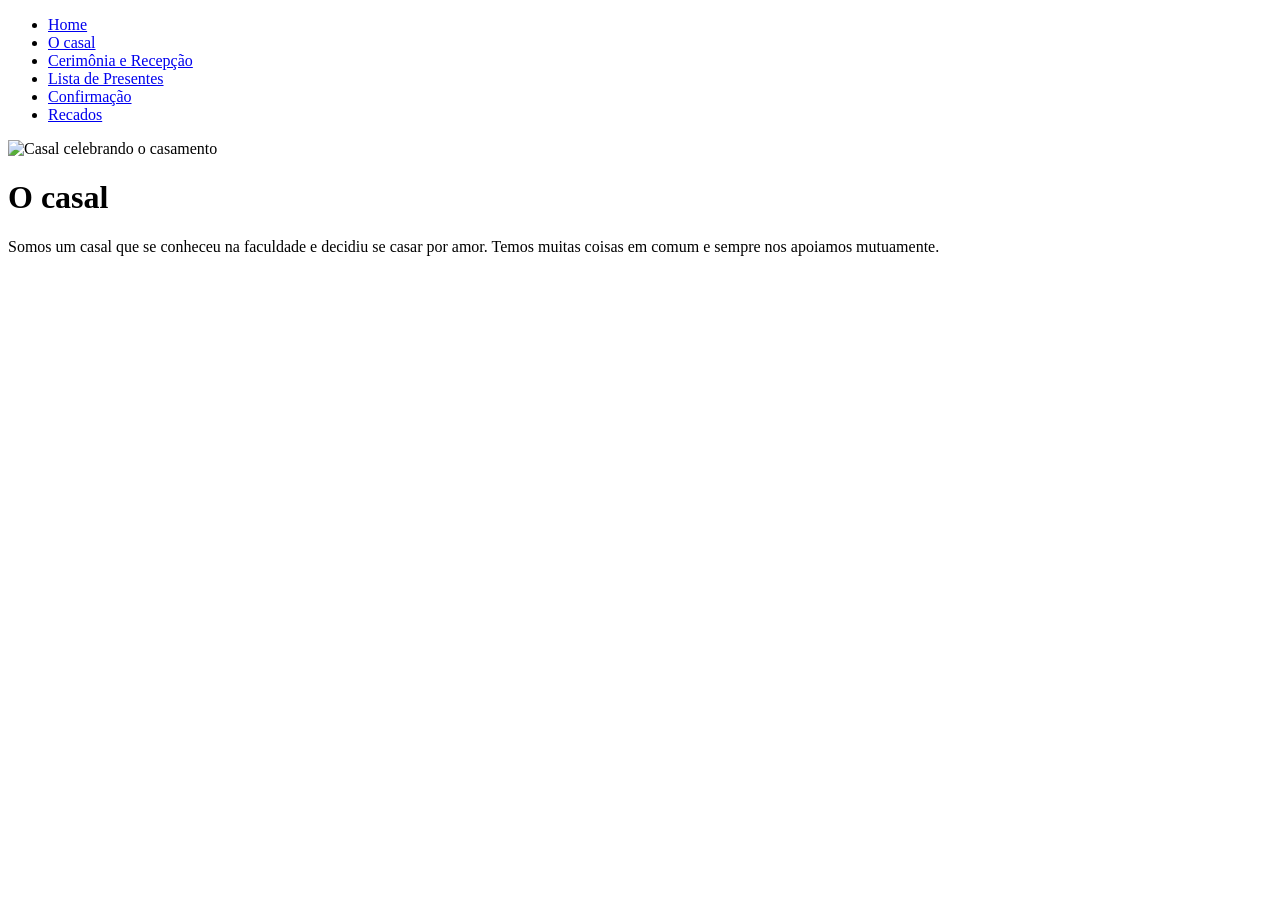
==== casal.html @ f7fcd836 "colocando imagens e pequenos textos" ====
<!DOCTYPE html>
<html lang="pt-BR">
<head>
    <meta charset="UTF-8">
    <meta name="viewport" content="width=device-width, initial-scale=1.0">
    <title>Convite de Casamento</title>
</head>
<body>
    <!-- Menu -->
    <nav>
        <ul>
            <li><a href="home.html">Home</a></li>
            <li><a href="casal.html">O casal</a></li>
            <li><a href="cerimonia.html">Cerimônia e Recepção</a></li>
            <li><a href="presentes.html">Lista de Presentes</a></li>
            <li><a href="confirmacao.html">Confirmação</a></li>
            <li><a href="recados.html">Recados</a></li>
        </ul>
    </nav>

    <main>
        <img 
            src="https://images.unsplash.com/photo-1519741497674-611481863552?auto=format&fit=crop&w=1200&q=80"
            alt="Casal celebrando o casamento"
        >
        <h1>O casal</h1>
        <p>Somos um casal que se conheceu na faculdade e decidiu se casar por amor. Temos muitas coisas em comum e sempre nos apoiamos mutuamente.</p>
    </main>
</body>
</html>
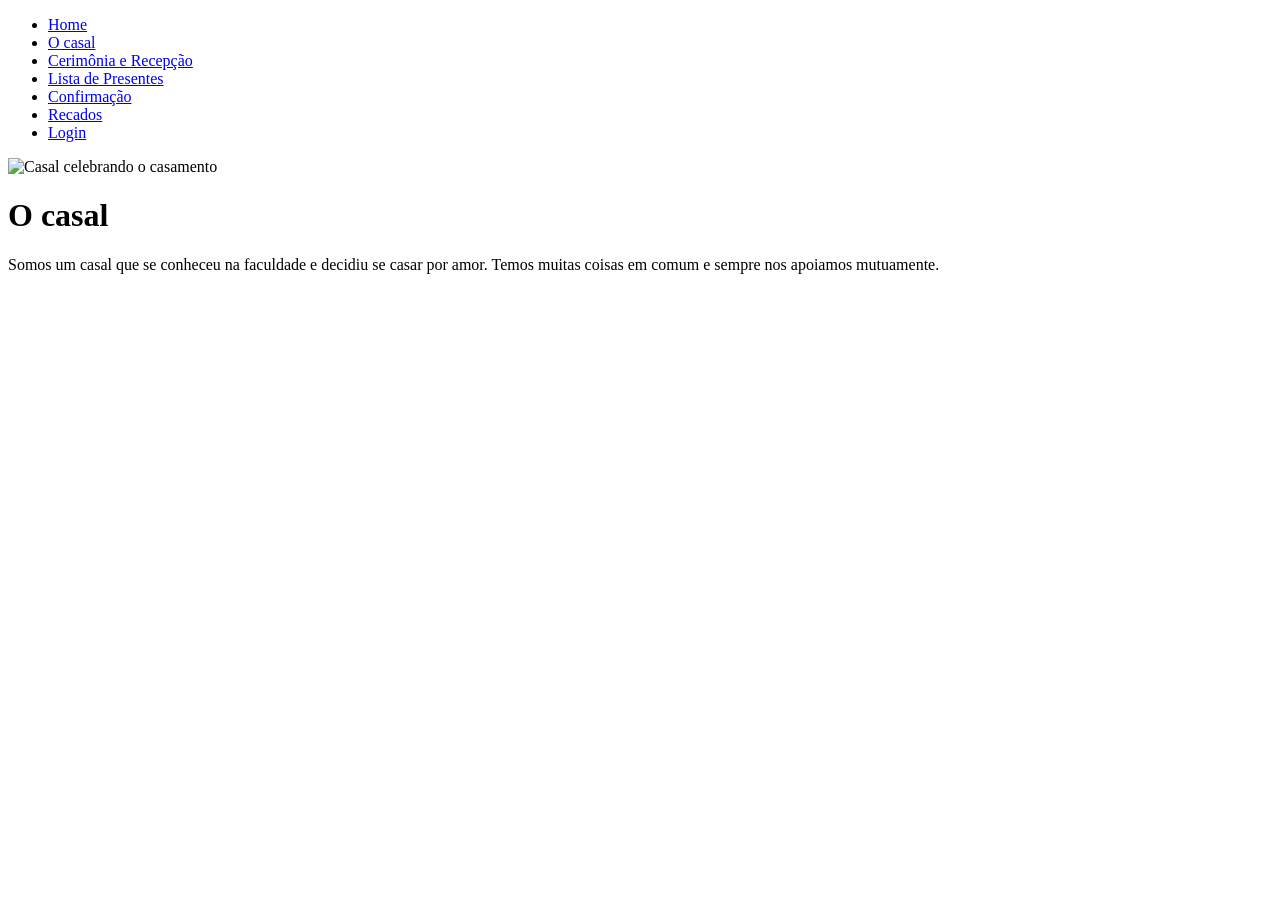
==== commit 0372f33b: "Adiciona área de login para os noivos" ====
--- a/casal.html
+++ b/casal.html
@@ -9,12 +9,13 @@
     <!-- Menu -->
     <nav>
         <ul>
-            <li><a href="home.html">Home</a></li>
+            <li><a href="index.html">Home</a></li>
             <li><a href="casal.html">O casal</a></li>
             <li><a href="cerimonia.html">Cerimônia e Recepção</a></li>
             <li><a href="presentes.html">Lista de Presentes</a></li>
             <li><a href="confirmacao.html">Confirmação</a></li>
             <li><a href="recados.html">Recados</a></li>
+            <li><a href="login.html">Login</a></li>
         </ul>
     </nav>
 
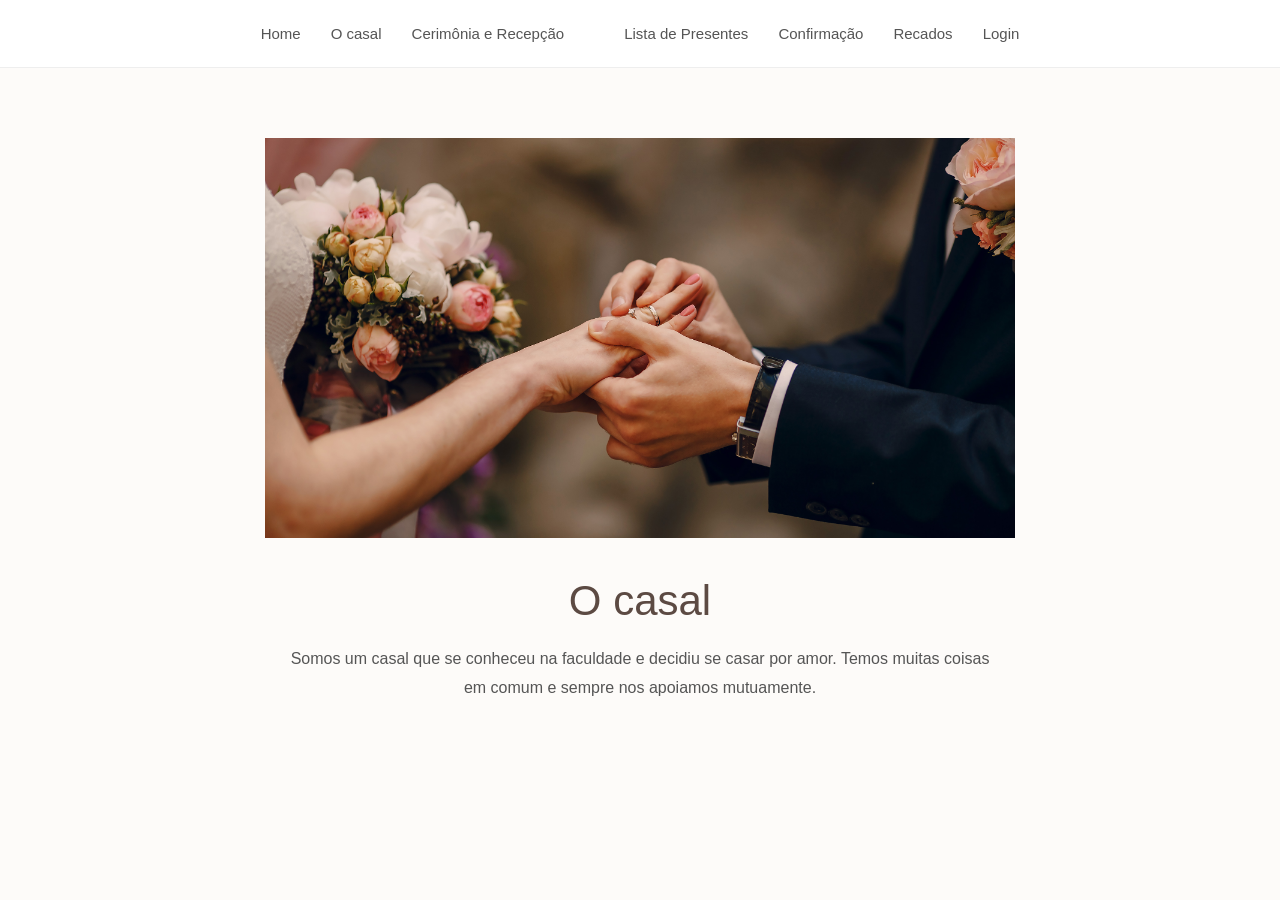
==== commit 35286072: "css" ====
--- a/casal.html
+++ b/casal.html
@@ -3,26 +3,25 @@
 <head>
     <meta charset="UTF-8">
     <meta name="viewport" content="width=device-width, initial-scale=1.0">
+    <link rel="shortcut icon" href="imagem.ico" type="image/x-icon">
+    <link rel="stylesheet" href="style.css">
     <title>Convite de Casamento</title>
 </head>
 <body>
-    <!-- Menu -->
-    <nav>
-        <ul>
-            <li><a href="index.html">Home</a></li>
-            <li><a href="casal.html">O casal</a></li>
-            <li><a href="cerimonia.html">Cerimônia e Recepção</a></li>
-            <li><a href="presentes.html">Lista de Presentes</a></li>
-            <li><a href="confirmacao.html">Confirmação</a></li>
-            <li><a href="recados.html">Recados</a></li>
-            <li><a href="login.html">Login</a></li>
-        </ul>
+    <nav class="menu">
+        <a href="index.html">Home</a>
+        <a href="casal.html">O casal</a>
+        <a href="cerimonia.html">Cerimônia e Recepção<a>
+        <a href="presentes.html">Lista de Presentes</a>
+        <a href="confirmacao.html">Confirmação</a>
+        <a href="recados.html">Recados</a>
+        <a href="login.html">Login</a>
     </nav>
 
     <main>
-        <img 
-            src="https://images.unsplash.com/photo-1519741497674-611481863552?auto=format&fit=crop&w=1200&q=80"
-            alt="Casal celebrando o casamento"
+        <img
+            src="imagens/casal.jpg"
+            alt="Casal colocando alianças"
         >
         <h1>O casal</h1>
         <p>Somos um casal que se conheceu na faculdade e decidiu se casar por amor. Temos muitas coisas em comum e sempre nos apoiamos mutuamente.</p>
--- a/style.css
+++ b/style.css
@@ -0,0 +1,72 @@
+.menu{
+    display: flex;
+    justify-content: center;
+    gap: 30px;
+    padding: 15px;
+}
+
+.menu a {
+    font-family: "Segoe UI", sans-serif;
+    font-size: 17px;
+    font-weight: 500;
+    color: black;
+    text-decoration: none;
+}
+.menu a:hover {
+    color: gray;
+}
+
+* { margin: 0; padding: 0; box-sizing: border-box; }
+
+body {
+    font-family: "Segoe UI", sans-serif; background-color: #fdfbf9; color: #555; 
+}
+
+.menu {
+    display: flex; justify-content: center; gap: 30px; padding: 25px; background-color: #fff; border-bottom: 1px solid #eee;
+}
+
+.menu a {
+    text-decoration: none;
+    color: #555;
+    font-size: 15px;
+}
+
+.menu a:hover {
+    color: #9b7b6d;
+}
+
+main {
+    max-width: 900px;
+    margin: 50px auto;
+    text-align: center;
+    padding: 20px;
+}
+
+main img {
+    width: 100%;
+    max-width: 750px;
+    height: 400px;
+    object-fit: cover;
+}
+
+h1 {
+    margin-top: 35px;
+    font-size: 42px;
+    font-weight: 400;
+    color: #5c4a43; }
+
+h2 {
+    margin-top: 15px;
+    font-size: 20px;
+    font-weight: 400;
+    color: #9b7b6d;
+}
+
+p {
+    max-width: 700px;
+    margin: 20px auto;
+    font-size: 16px;
+    line-height: 1.8;
+}
+
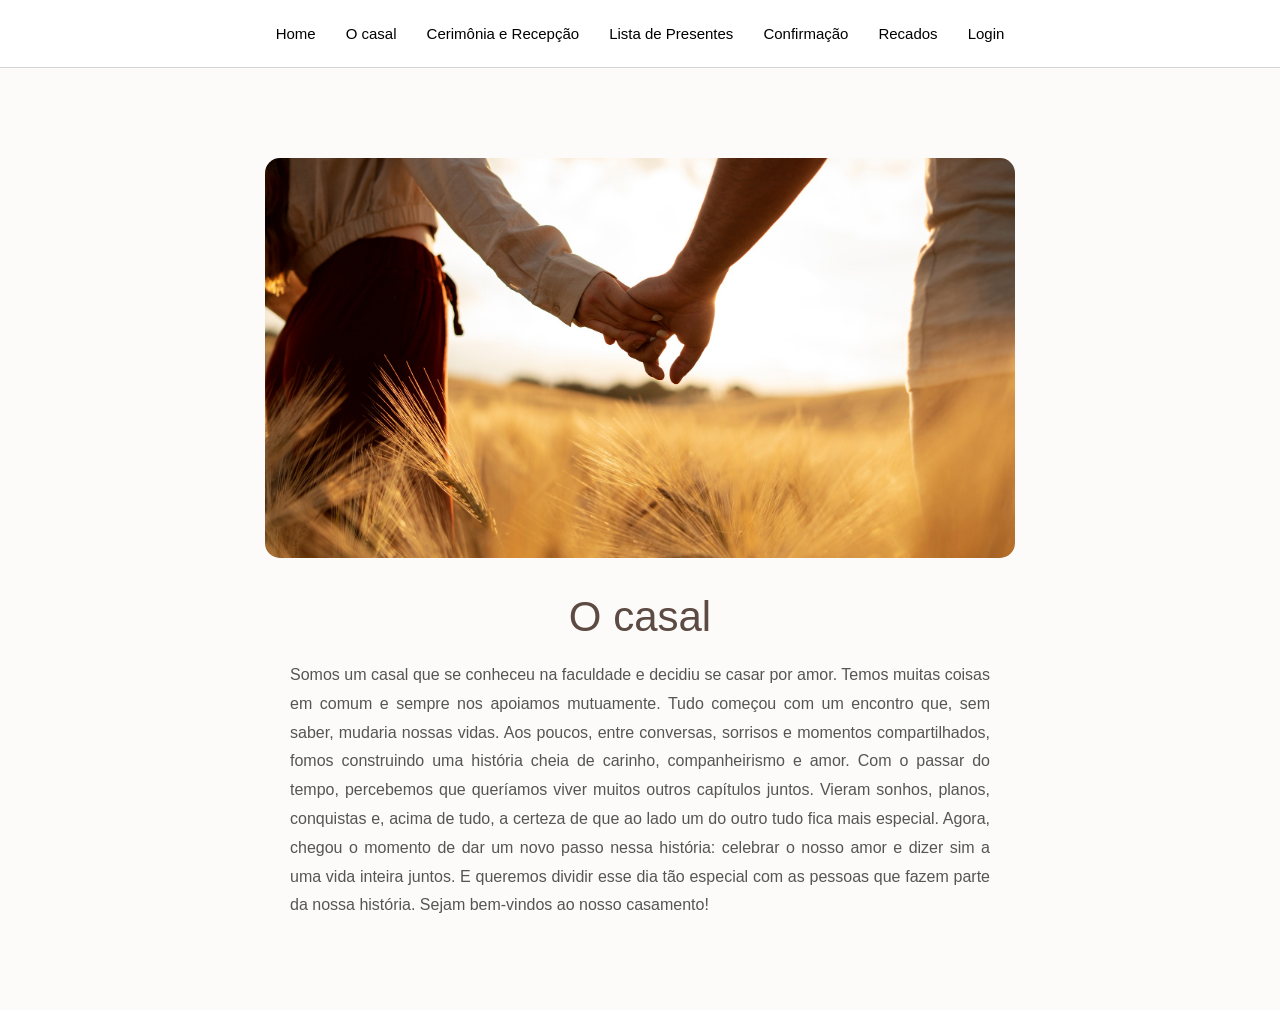
==== commit b804fa3b: "update css" ====
--- a/casal.html
+++ b/casal.html
@@ -3,7 +3,7 @@
 <head>
     <meta charset="UTF-8">
     <meta name="viewport" content="width=device-width, initial-scale=1.0">
-    <link rel="shortcut icon" href="imagem.ico" type="image/x-icon">
+    <link rel="shortcut icon" href="imagens/imagem.ico" type="image/x-icon">
     <link rel="stylesheet" href="style.css">
     <title>Convite de Casamento</title>
 </head>
@@ -11,7 +11,7 @@
     <nav class="menu">
         <a href="index.html">Home</a>
         <a href="casal.html">O casal</a>
-        <a href="cerimonia.html">Cerimônia e Recepção<a>
+        <a href="cerimonia.html">Cerimônia e Recepção</a>
         <a href="presentes.html">Lista de Presentes</a>
         <a href="confirmacao.html">Confirmação</a>
         <a href="recados.html">Recados</a>
@@ -24,7 +24,14 @@
             alt="Casal colocando alianças"
         >
         <h1>O casal</h1>
-        <p>Somos um casal que se conheceu na faculdade e decidiu se casar por amor. Temos muitas coisas em comum e sempre nos apoiamos mutuamente.</p>
+        <p>
+            Somos um casal que se conheceu na faculdade e decidiu se casar por amor. Temos muitas coisas em comum e sempre nos apoiamos mutuamente.
+            Tudo começou com um encontro que, sem saber, mudaria nossas vidas. Aos poucos, entre conversas, sorrisos e momentos compartilhados, fomos construindo uma história cheia de carinho, companheirismo e amor.
+            Com o passar do tempo, percebemos que queríamos viver muitos outros capítulos juntos. Vieram sonhos, planos, conquistas e, acima de tudo, a certeza de que ao lado um do outro tudo fica mais especial.
+            Agora, chegou o momento de dar um novo passo nessa história: celebrar o nosso amor e dizer sim a uma vida inteira juntos.
+            E queremos dividir esse dia tão especial com as pessoas que fazem parte da nossa história.
+            Sejam bem-vindos ao nosso casamento!
+        </p>
     </main>
 </body>
 </html>
--- a/style.css
+++ b/style.css
@@ -1,13 +1,26 @@
+body {
+    font-family: "Segoe UI", sans-serif; background-color: #fdfbf9; color: #555; 
+}
+
+main {
+    max-width: 900px;
+    margin: 50px auto;
+    text-align: justify;
+    padding: 20px;
+}
+
 .menu{
+    background-color: #fff;
+    border-bottom: 1px solid lightgrey;
     display: flex;
     justify-content: center;
     gap: 30px;
-    padding: 15px;
+    padding: 25px;
 }
 
 .menu a {
     font-family: "Segoe UI", sans-serif;
-    font-size: 17px;
+    font-size: 15px;
     font-weight: 500;
     color: black;
     text-decoration: none;
@@ -16,57 +29,324 @@
     color: gray;
 }
 
-* { margin: 0; padding: 0; box-sizing: border-box; }
-
-body {
-    font-family: "Segoe UI", sans-serif; background-color: #fdfbf9; color: #555; 
-}
-
-.menu {
-    display: flex; justify-content: center; gap: 30px; padding: 25px; background-color: #fff; border-bottom: 1px solid #eee;
-}
-
-.menu a {
-    text-decoration: none;
-    color: #555;
-    font-size: 15px;
-}
-
-.menu a:hover {
-    color: #9b7b6d;
-}
-
-main {
-    max-width: 900px;
-    margin: 50px auto;
-    text-align: center;
-    padding: 20px;
+* {
+    margin: 0;
+    padding: 0;
+    box-sizing: border-box;
 }
 
 main img {
+    display: block;
+    margin: 20px auto;
     width: 100%;
     max-width: 750px;
     height: 400px;
     object-fit: cover;
+    border-radius: 15px;
 }
 
 h1 {
     margin-top: 35px;
     font-size: 42px;
     font-weight: 400;
-    color: #5c4a43; }
+    color: #5c4a43;
+    text-align: center;
+}
 
 h2 {
     margin-top: 15px;
     font-size: 20px;
     font-weight: 400;
     color: #9b7b6d;
+    text-align: center;
+}
+
+h3 {
+    margin: 8px 0 16px;
+    color: #5c4a43;
+    font-size: 18px;
+    font-weight: 700;
 }
 
 p {
+    text-align: justify;
     max-width: 700px;
     margin: 20px auto;
     font-size: 16px;
     line-height: 1.8;
 }
 
+.presentes{
+    text-align: center;
+}
+
+.presentes-main {
+    max-width: 1240px;
+    text-align: left;
+}
+
+.presentes-etiqueta {
+    margin: 0;
+    color: #9b7b6d;
+    font-size: 12px;
+    font-weight: 700;
+    letter-spacing: 1.5px;
+}
+
+.loja-layout {
+    display: grid;
+    grid-template-columns: minmax(0, 1fr) 310px;
+    align-items: start;
+    gap: 28px;
+}
+
+.catalogo {
+    display: grid;
+    grid-template-columns: repeat(3, minmax(0, 1fr));
+    gap: 18px;
+}
+
+article {
+    overflow: hidden;
+    border: 1px solid #e7dfda;
+    border-radius: 14px;
+    background: #fff;
+    display: flex;
+    flex-direction: column;
+}
+
+article img {
+    width: 95%;
+    max-width: none;
+    height: 190px;
+    border-radius: 10;
+    background: #f1eeeb;
+}
+
+.produto-info {
+    display: flex;
+    flex: 1;
+    flex-direction: column;
+    align-items: flex-start;
+    padding: 16px;
+}
+
+.produto-info h2 {
+    min-height: 48px;
+    margin: 0;
+    color: #403934;
+    font-size: 17px;
+    font-weight: 600;
+    line-height: 1.4;
+}
+
+.botao-adicionar,
+.botao-presentear {
+    width: 100%;
+    min-height: 44px;
+    border: 0;
+    border-radius: 7px;
+    background: #70564c;
+    color: #fff;
+    font: inherit;
+    font-weight: 600;
+    cursor: pointer;
+}
+
+.botao-adicionar {
+    margin-top: auto;
+}
+
+.botao-adicionar:hover,
+.botao-presentear:not(:disabled):hover {
+    background: #59433a;
+}
+
+.carrinho {
+    position: sticky;
+    top: 20px;
+    padding: 20px;
+    border: 1px solid #e7dfda;
+    border-radius: 14px;
+    background: #fff;
+}
+
+.carrinho-cabecalho {
+    display: flex;
+    align-items: center;
+    justify-content: space-between;
+    padding-bottom: 16px;
+    border-bottom: 1px solid #eee8e4;
+}
+
+.carrinho-cabecalho h2 {
+    margin: 0;
+    color: #403934;
+    font-size: 20px;
+    font-weight: 600;
+}
+
+.carrinho-contador {
+    display: grid;
+    width: 28px;
+    height: 28px;
+    place-items: center;
+    border-radius: 50%;
+    background: #f2ebe7;
+    color: #70564c;
+    font-size: 14px;
+    font-weight: 700;
+}
+
+.carrinho-vazio {
+    margin: 18px 0;
+    color: #776e69;
+    font-size: 14px;
+}
+
+.carrinho-itens {
+    display: grid;
+    gap: 18px;
+    padding: 18px 0;
+    list-style: none;
+}
+
+.item-carrinho {
+    display: grid;
+    gap: 10px;
+}
+
+.item-carrinho-descricao {
+    display: flex;
+    justify-content: space-between;
+    gap: 12px;
+    color: #403934;
+    font-size: 13px;
+}
+
+.item-carrinho-descricao strong {
+    font-weight: 600;
+}
+
+.item-carrinho-descricao span {
+    white-space: nowrap;
+}
+
+.item-carrinho-controles {
+    display: flex;
+    align-items: center;
+    gap: 10px;
+    color: #403934;
+    font-size: 14px;
+}
+
+.item-carrinho-controles button:not(.remover-item) {
+    width: 28px;
+    height: 28px;
+    border: 1px solid #e7dfda;
+    border-radius: 5px;
+    background: #fff;
+    color: #403934;
+    font-size: 18px;
+    cursor: pointer;
+}
+
+.item-carrinho-controles .remover-item {
+    margin-left: auto;
+    border: 0;
+    background: transparent;
+    color: #8d5148;
+    font: inherit;
+    font-size: 12px;
+    cursor: pointer;
+}
+
+.carrinho-total {
+    display: flex;
+    justify-content: space-between;
+    padding: 16px 0;
+    border-top: 1px solid #eee8e4;
+    color: #403934;
+}
+
+.botao-presentear:disabled {
+    background: #c9c1bc;
+    cursor: not-allowed;
+}
+
+.confirmacao-presente {
+    width: min(440px, calc(100% - 32px));
+    margin: auto;
+    padding: 0;
+    border: 0;
+    border-radius: 12px;
+    color: #403934;
+}
+
+.confirmacao-presente::backdrop {
+    background: rgb(35 29 26 / 55%);
+}
+
+.confirmacao-conteudo {
+    padding: 30px;
+}
+
+.confirmacao-conteudo h2 {
+    margin: 10px 0;
+    color: #5c4a43;
+    font-size: 26px;
+}
+
+.confirmacao-conteudo > p:not(.presentes-etiqueta) {
+    margin: 10px 0 24px;
+    line-height: 1.6;
+}
+
+@media (max-width: 1000px) {
+    .loja-layout {
+        grid-template-columns: minmax(0, 1fr) 280px;
+        gap: 18px;
+    }
+
+    .catalogo {
+        grid-template-columns: repeat(2, minmax(0, 1fr));
+    }
+}
+
+@media (max-width: 720px) {
+    .menu-presentes {
+        justify-content: flex-start;
+        gap: 20px;
+        overflow-x: auto;
+        white-space: nowrap;
+    }
+
+    .presentes-main {
+        margin: 28px auto;
+        padding: 16px;
+    }
+
+    .presentes-cabecalho h1 {
+        font-size: 34px;
+    }
+
+    .loja-layout {
+        grid-template-columns: 1fr;
+    }
+
+    .carrinho {
+        position: static;
+        grid-row: 1;
+    }
+}
+
+@media (max-width: 480px) {
+    .catalogo {
+        grid-template-columns: 1fr;
+    }
+
+    .produto img {
+        height: 220px;
+    }
+}
+
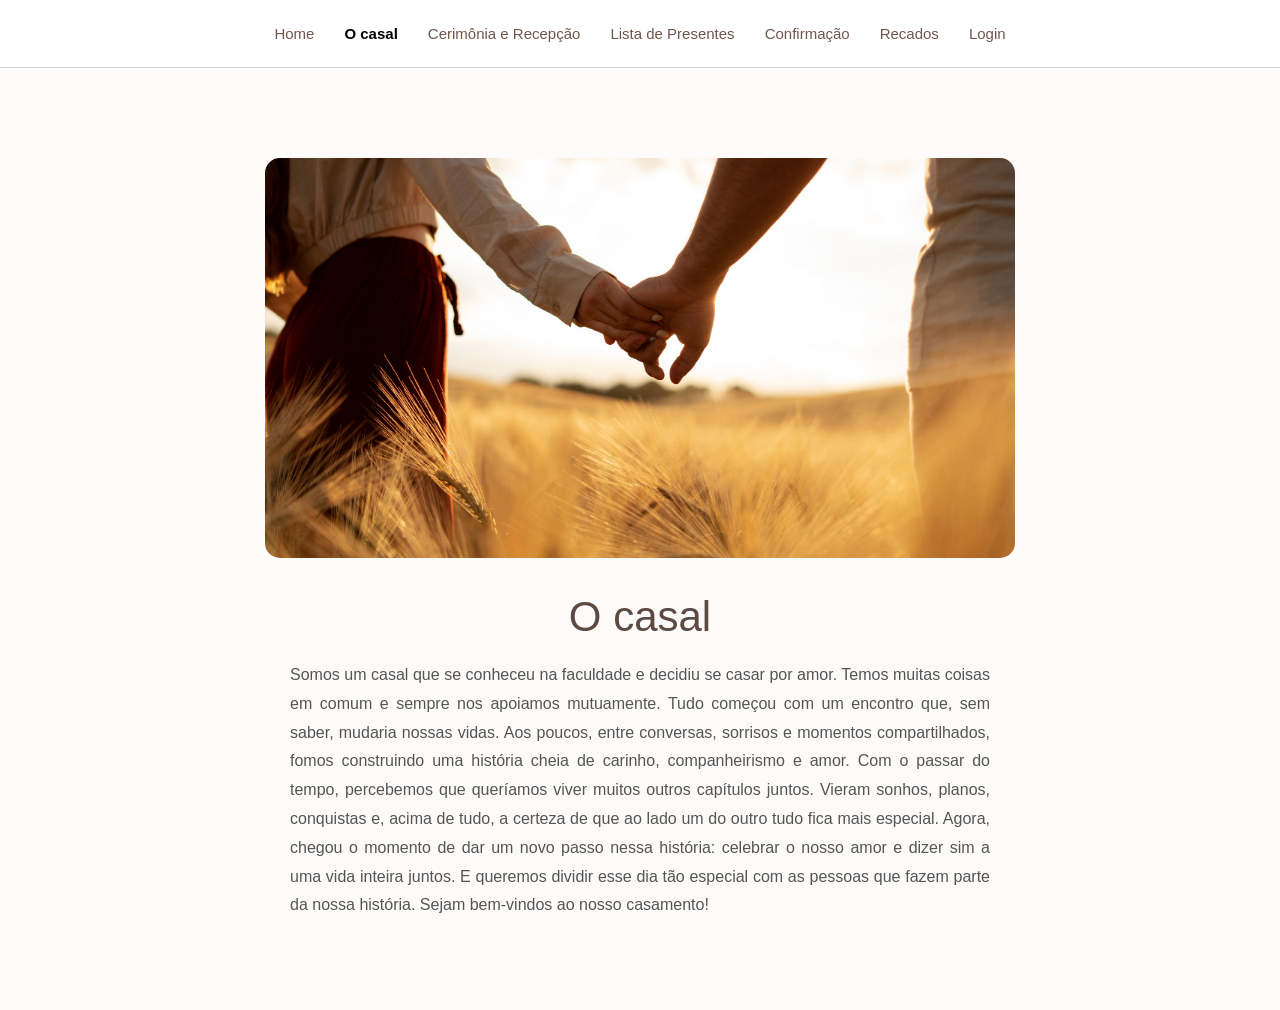
==== commit 19e06313: "update" ====
--- a/casal.html
+++ b/casal.html
@@ -10,7 +10,7 @@
 <body>
     <nav class="menu">
         <a href="index.html">Home</a>
-        <a href="casal.html">O casal</a>
+        <a id="ativo" href="casal.html">O casal</a>
         <a href="cerimonia.html">Cerimônia e Recepção</a>
         <a href="presentes.html">Lista de Presentes</a>
         <a href="confirmacao.html">Confirmação</a>
--- a/style.css
+++ b/style.css
@@ -1,5 +1,16 @@
+@import url('https://fonts.googleapis.com/css2?family=Great+Vibes&display=swap');
+
+/* Base e reset */
+* {
+    margin: 0;
+    padding: 0;
+    box-sizing: border-box;
+}
+
 body {
-    font-family: "Segoe UI", sans-serif; background-color: #fdfbf9; color: #555; 
+    font-family: "Segoe UI", sans-serif;
+    background-color: #fdfbf9;
+    color: #555;
 }
 
 main {
@@ -7,32 +18,6 @@
     margin: 50px auto;
     text-align: justify;
     padding: 20px;
-}
-
-.menu{
-    background-color: #fff;
-    border-bottom: 1px solid lightgrey;
-    display: flex;
-    justify-content: center;
-    gap: 30px;
-    padding: 25px;
-}
-
-.menu a {
-    font-family: "Segoe UI", sans-serif;
-    font-size: 15px;
-    font-weight: 500;
-    color: black;
-    text-decoration: none;
-}
-.menu a:hover {
-    color: gray;
-}
-
-* {
-    margin: 0;
-    padding: 0;
-    box-sizing: border-box;
 }
 
 main img {
@@ -76,7 +61,296 @@
     line-height: 1.8;
 }
 
-.presentes{
+/* Menu */
+.menu {
+    background-color: #fff;
+    border-bottom: 1px solid lightgrey;
+    display: flex;
+    justify-content: center;
+    gap: 30px;
+    padding: 25px;
+}
+
+.menu a {
+    font-family: "Segoe UI", sans-serif;
+    font-size: 15px;
+    font-weight: 500;
+    color: #70564c;
+    text-decoration: none;
+}
+
+.menu a:hover {
+    color: gray;
+}
+
+.menu a#ativo {
+    color: black;
+    font-weight: 700;
+}
+
+/* Tela de confirmação */
+.confirmacao {
+    max-width: 820px;
+}
+
+.confirmacao-card {
+    padding: 24px;
+    border: 1px solid #eee3df;
+    border-radius: 22px;
+    background: #fff;
+    box-shadow: 0 14px 30px rgb(92 74 67 / 8%);
+}
+
+.confirmacao-card img {
+    margin: 0 auto 18px;
+    max-width: 100%;
+    height: 420px;
+    border-radius: 18px;
+}
+
+.confirmacao-conteudo {
+    text-align: center;
+}
+
+.confirmacao-conteudo h3 {
+    margin-bottom: 10px;
+    font-size: 2rem;
+    font-weight: 400;
+    line-height: 1.2;
+    font-family: "Great Vibes", "Segoe Print", cursive;
+    letter-spacing: 0.02em;
+    color: #7a625b;
+}
+
+.confirmacao-conteudo h1 {
+    margin-top: 8px;
+    font-size: clamp(32px, 4vw, 42px);
+}
+
+.save-date {
+    font-family: "Great Vibes", "Segoe Print", cursive;
+    font-size: 2.8rem;
+    letter-spacing: 0.02em;
+    color: #8d6d63;
+    font-weight: 400;
+}
+
+.confirmacao-form {
+    display: flex;
+    justify-content: center;
+    gap: 12px;
+    flex-wrap: wrap;
+    max-width: 520px;
+    margin: 28px auto 0;
+}
+
+.confirmacao-form input {
+    flex: 1 1 300px;
+    min-height: 52px;
+    padding: 0 16px;
+    border: 1px solid #e5d9d4;
+    border-radius: 12px;
+    background: #fffdfc;
+    color: #5c4a43;
+    font: inherit;
+    font-size: 15px;
+    outline: none;
+}
+
+.confirmacao-form input:focus {
+    border-color: #b69284;
+    box-shadow: 0 0 0 3px rgb(182 146 132 / 12%);
+}
+
+.confirmacao-form button {
+    min-width: 150px;
+    min-height: 52px;
+    border: 0;
+    border-radius: 12px;
+    background: #70564c;
+    color: #fff;
+    font: inherit;
+    font-weight: 600;
+    cursor: pointer;
+    transition: background 0.2s ease;
+}
+
+.confirmacao-form button:hover {
+    background: #59433a;
+}
+
+/* Tela de recados */
+.recados {
+    max-width: 820px;
+}
+
+.recados-card {
+    padding: 32px 28px;
+    border: 1px solid #eee3df;
+    border-radius: 22px;
+    background: #fff;
+    box-shadow: 0 14px 30px rgb(92 74 67 / 8%);
+}
+
+.recados-card h1 {
+    margin-top: 0;
+    margin-bottom: 24px;
+}
+
+.recados-form {
+    display: flex;
+    flex-direction: column;
+    gap: 18px;
+    margin-bottom: 30px;
+}
+
+.campo {
+    display: flex;
+    flex-direction: column;
+    gap: 8px;
+}
+
+.campo label {
+    color: #5c4a43;
+    font-size: 14px;
+    font-weight: 600;
+}
+
+.recados-form input,
+.recados-form textarea {
+    width: 100%;
+    border: 1px solid #e5d9d4;
+    border-radius: 12px;
+    background: #fffdfc;
+    color: #5c4a43;
+    font: inherit;
+    padding: 14px 16px;
+    resize: vertical;
+    outline: none;
+}
+
+.recados-form input:focus,
+.recados-form textarea:focus {
+    border-color: #b69284;
+    box-shadow: 0 0 0 3px rgb(182 146 132 / 12%);
+}
+
+.recados-form button {
+    align-self: flex-start;
+    min-width: 170px;
+    min-height: 48px;
+    border: 0;
+    border-radius: 12px;
+    background: #70564c;
+    color: #fff;
+    font: inherit;
+    font-weight: 600;
+    cursor: pointer;
+    transition: background 0.2s ease;
+}
+
+.recados-form button:hover {
+    background: #59433a;
+}
+
+.lista-recados {
+    display: grid;
+    gap: 18px;
+}
+
+.recado-item {
+    padding: 18px 20px;
+    border: 1px solid #efe5e1;
+    border-radius: 16px;
+    background: #fffaf8;
+}
+
+.recado-item h4 {
+    margin-bottom: 10px;
+    color: #5c4a43;
+    font-size: 17px;
+}
+
+.recado-item p {
+    margin: 0;
+    max-width: none;
+    text-align: left;
+    color: #5f5753;
+    line-height: 1.7;
+}
+
+/* Tela de login */
+.login {
+    max-width: 520px;
+}
+
+.login-card {
+    padding: 32px 28px;
+    border: 1px solid #eee3df;
+    border-radius: 22px;
+    background: #fff;
+    box-shadow: 0 14px 30px rgb(92 74 67 / 8%);
+}
+
+.login-card h2 {
+    margin: 0 0 24px;
+    font-size: 28px;
+    color: #5c4a43;
+}
+
+.login-form {
+    display: flex;
+    flex-direction: column;
+    gap: 18px;
+}
+
+.login-form .campo {
+    display: flex;
+    flex-direction: column;
+    gap: 8px;
+}
+
+.login-form label {
+    color: #5c4a43;
+    font-size: 14px;
+    font-weight: 600;
+}
+
+.login-form input {
+    width: 100%;
+    min-height: 52px;
+    border: 1px solid #e5d9d4;
+    border-radius: 12px;
+    background: #fffdfc;
+    color: #5c4a43;
+    font: inherit;
+    padding: 0 16px;
+    outline: none;
+}
+
+.login-form input:focus {
+    border-color: #b69284;
+    box-shadow: 0 0 0 3px rgb(182 146 132 / 12%);
+}
+
+.login-form button {
+    min-height: 50px;
+    border: 0;
+    border-radius: 12px;
+    background: #70564c;
+    color: #fff;
+    font: inherit;
+    font-weight: 600;
+    cursor: pointer;
+    transition: background 0.2s ease;
+}
+
+.login-form button:hover {
+    background: #59433a;
+}
+
+/* Tela de presentes */
+.presentes {
     text-align: center;
 }
 
@@ -274,6 +548,7 @@
     cursor: not-allowed;
 }
 
+/* Modal / confirmação de presente */
 .confirmacao-presente {
     width: min(440px, calc(100% - 32px));
     margin: auto;
@@ -302,6 +577,7 @@
     line-height: 1.6;
 }
 
+/* Responsividade */
 @media (max-width: 1000px) {
     .loja-layout {
         grid-template-columns: minmax(0, 1fr) 280px;
@@ -349,4 +625,3 @@
         height: 220px;
     }
 }
-
